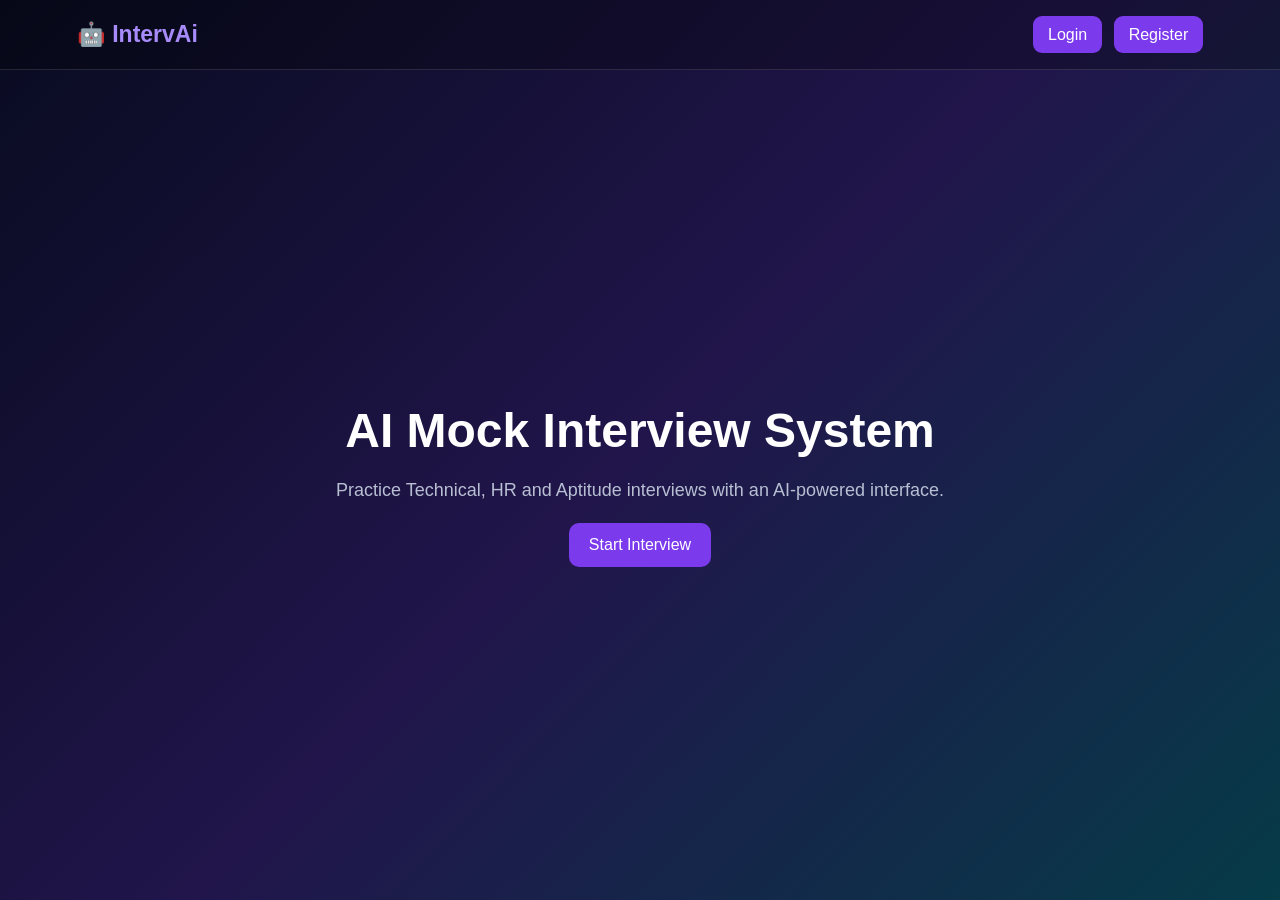
==== frontend/index.html @ 6dcab2c8 "Initial AI Mock Interview System" ====
<!DOCTYPE html>
<html lang="en">
<head>
  <meta charset="UTF-8">
  <meta name="viewport" content="width=device-width, initial-scale=1.0">
  <title>IntervAi - AI Mock Interview</title>
  <link rel="stylesheet" href="../css/style.css">
</head>
<body>
  <nav class="nav">
    <div class="logo">🤖 <b>IntervAi</b></div>
    <div>
      <a class="nav-link" href="login.html">Login</a>
      <a class="nav-link" href="register.html">Register</a>
    </div>
  </nav>

  <main class="hero">
    <h1>AI Mock Interview System</h1>
    <p>Practice Technical, HR and Aptitude interviews with an AI-powered interface.</p>
    <a class="primary-link" href="login.html">Start Interview</a>
  </main>
</body>
</html>
---- css/style.css ----
* { box-sizing: border-box; margin: 0; padding: 0; }

body {
  font-family: Arial, sans-serif;
  min-height: 100vh;
  color: #fff;
  background: linear-gradient(135deg, #080b20, #21154b, #063b48);
}

button, input, select { font-family: inherit; }
button { cursor: pointer; }

.nav {
  height: 70px;
  padding: 0 6%;
  display: flex;
  align-items: center;
  justify-content: space-between;
  background: rgba(0,0,0,.28);
  border-bottom: 1px solid rgba(255,255,255,.12);
}

.logo { font-size: 23px; }
.logo b { color: #a78bfa; }

.nav button, .nav-link {
  padding: 10px 15px;
  margin-left: 7px;
  border: 0;
  border-radius: 9px;
  background: #7c3aed;
  color: white;
  text-decoration: none;
}

.container {
  width: 92%;
  max-width: 1150px;
  margin: auto;
  padding: 42px 0;
}

.hero {
  min-height: calc(100vh - 70px);
  display: flex;
  flex-direction: column;
  align-items: center;
  justify-content: center;
  text-align: center;
  gap: 22px;
}

.hero h1 { font-size: 48px; }
.hero p { color: #b8bfd3; font-size: 18px; }

.primary-link {
  display: inline-block;
  padding: 13px 20px;
  border-radius: 10px;
  background: #7c3aed;
  color: white;
  text-decoration: none;
  border: 0;
}

.muted { color: #b8bfd3; margin: 10px 0 22px; }

.input {
  width: 100%;
  padding: 14px;
  margin: 7px 0 15px;
  border-radius: 10px;
  border: 1px solid rgba(255,255,255,.18);
  background: rgba(255,255,255,.08);
  color: white;
  outline: none;
}

.primary {
  width: 100%;
  padding: 13px 18px;
  border: 0;
  border-radius: 10px;
  background: #7c3aed;
  color: white;
  font-weight: bold;
}

.panel, .card, .scorebox, .feedback {
  padding: 25px;
  border-radius: 18px;
  background: rgba(255,255,255,.07);
  border: 1px solid rgba(255,255,255,.12);
}

.setup { max-width: 600px; }

.result { text-align: center; }

.score {
  font-size: 72px;
  font-weight: 800;
  color: #c4b5fd;
  margin: 25px;
}

.scoregrid {
  display: grid;
  grid-template-columns: repeat(3, 1fr);
  gap: 15px;
  margin: 25px 0;
}

.scorebox strong {
  display: block;
  font-size: 30px;
  color: #c4b5fd;
  margin-top: 8px;
}

.feedback {
  text-align: left;
  margin-bottom: 25px;
}

.feedback li { margin: 10px 0; }

@media(max-width:850px) {
  .scoregrid { grid-template-columns: 1fr; }
  .hero h1 { font-size: 34px; }
}
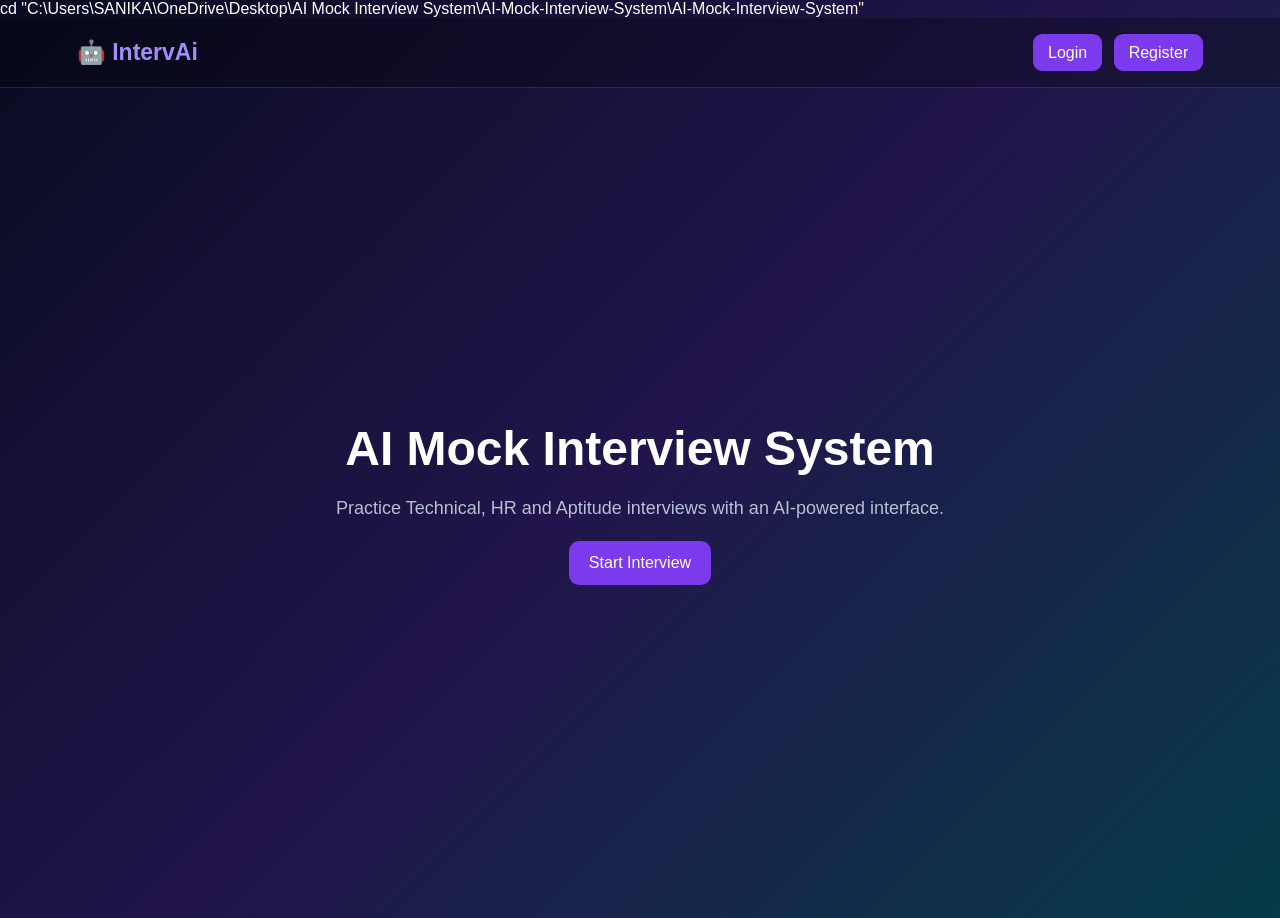
==== commit 48df3163: "Update frontend" ====
--- a/frontend/index.html
+++ b/frontend/index.html
@@ -1,4 +1,4 @@
-<!DOCTYPE html>
+cd "C:\Users\SANIKA\OneDrive\Desktop\AI Mock Interview System\AI-Mock-Interview-System\AI-Mock-Interview-System"<!DOCTYPE html>
 <html lang="en">
 <head>
   <meta charset="UTF-8">
